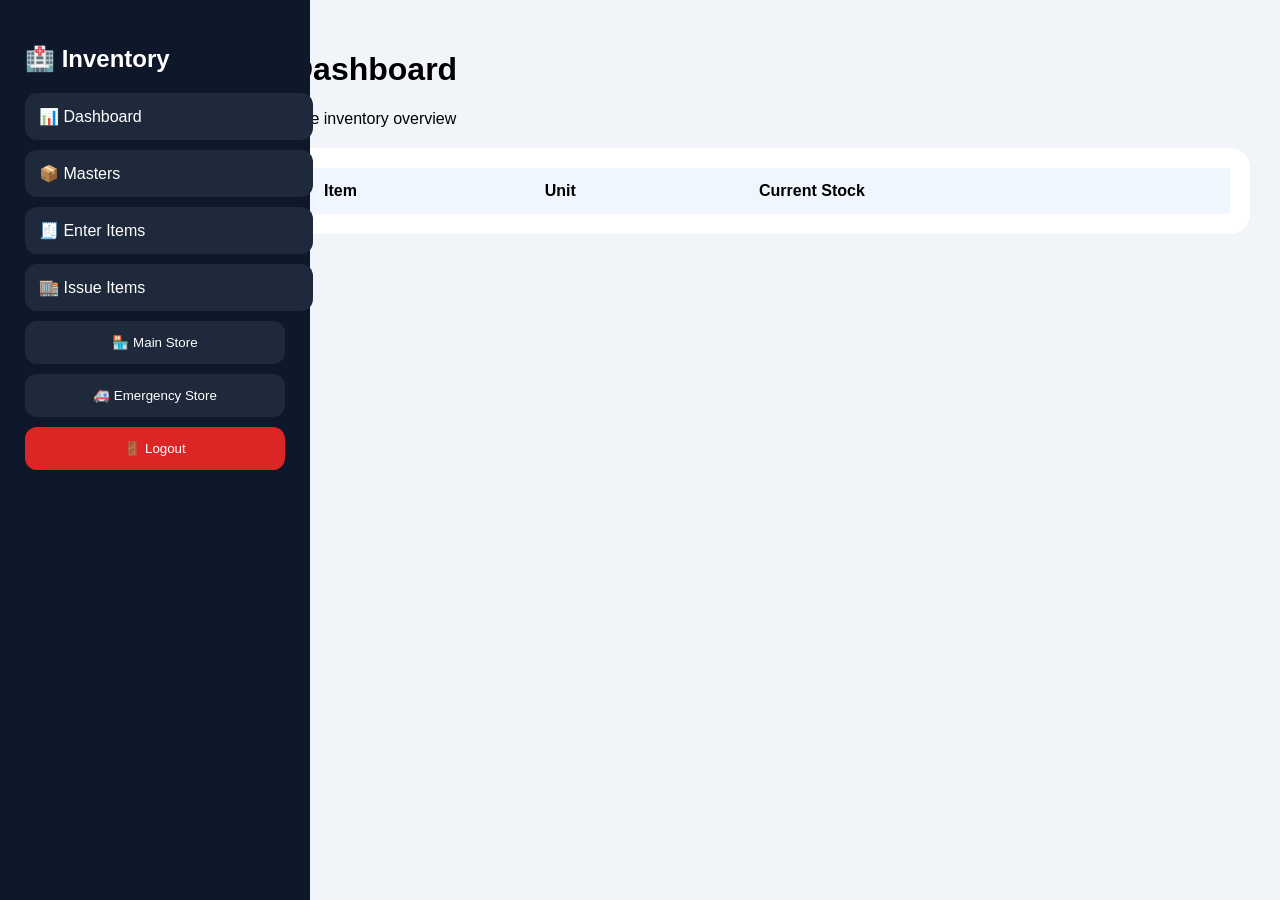
==== dashboard.html @ 4e71d2ea "Add files via upload" ====
<!DOCTYPE html>
<html>
<head>
<meta charset='UTF-8'>
<meta name='viewport' content='width=device-width,initial-scale=1.0'>
<title>Dashboard</title>
<link rel='stylesheet' href='css/style.css'>
</head>
<body>

<div class='sidebar'>
<h2>🏥 Inventory</h2>

<a href='dashboard.html'>📊 Dashboard</a>
<a href='masters.html'>📦 Masters</a>
<a href='enter-items.html'>🧾 Enter Items</a>
<a href='issue-items.html'>🏬 Issue Items</a>

<button onclick='selectStore(1)'>🏪 Main Store</button>
<button onclick='selectStore(2)'>🚑 Emergency Store</button>

<button class='logout-btn' onclick='logout()'>🚪 Logout</button>
</div>

<div class='content'>

<div class='page-header'>
<h1>Dashboard</h1>
<p>Live inventory overview</p>
</div>

<div class='table-container'>
<table>
<thead>
<tr>
<th>Item</th>
<th>Unit</th>
<th>Current Stock</th>
</tr>
</thead>
<tbody id='dashboardInventory'></tbody>
</table>
</div>

</div>

<script src='js/api.js'></script>
<script src='js/store.js'></script>
<script src='js/auth.js'></script>
<script src='js/dashboard.js'></script>

</body>
</html>
---- css/style.css ----
body{margin:0;font-family:Arial;background:#f1f5f9} .sidebar{width:260px;height:100vh;background:#0f172a;position:fixed;padding:25px;color:#fff} .sidebar a,.sidebar button{display:block;width:100%;padding:14px;margin-bottom:10px;border:none;border-radius:12px;background:#1e293b;color:#fff;text-decoration:none;cursor:pointer} .logout-btn{background:#dc2626!important} .content{margin-left:260px;padding:30px} .login-body{min-height:100vh;display:flex;justify-content:center;align-items:center;background:linear-gradient(135deg,#2563eb,#1e40af)} .login-card{background:#fff;padding:40px;border-radius:20px;width:350px} .login-card input,input,select{width:100%;padding:14px;border:1px solid #ddd;border-radius:12px;margin-top:10px;box-sizing:border-box} .login-card button,.primary-btn{padding:14px 20px;background:#2563eb;color:#fff;border:none;border-radius:12px;cursor:pointer} .table-container,.form-box{background:#fff;padding:20px;border-radius:20px;margin-top:20px} table{width:100%;border-collapse:collapse} table th{background:#eff6ff;padding:14px;text-align:left} table td{padding:14px;border-top:1px solid #eee}
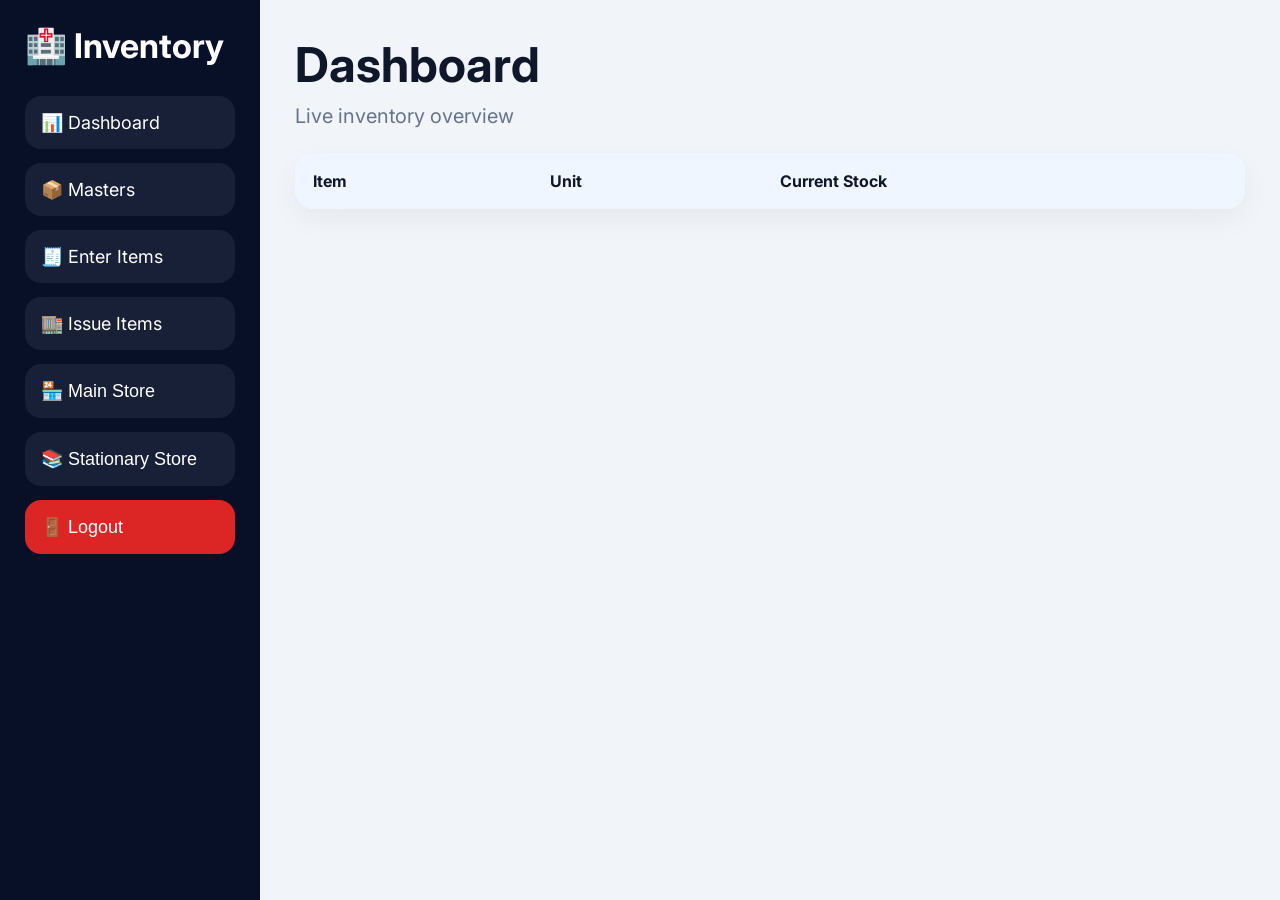
==== commit dc725ce7: "Update dashboard.html" ====
--- a/dashboard.html
+++ b/dashboard.html
@@ -17,7 +17,7 @@
 <a href='issue-items.html'>🏬 Issue Items</a>
 
 <button onclick='selectStore(1)'>🏪 Main Store</button>
-<button onclick='selectStore(2)'>🚑 Emergency Store</button>
+<button onclick='selectStore(2)'>📚 Stationary Store</button>
 
 <button class='logout-btn' onclick='logout()'>🚪 Logout</button>
 </div>
@@ -50,4 +50,4 @@
 <script src='js/dashboard.js'></script>
 
 </body>
-</html>+</html>
--- a/css/style.css
+++ b/css/style.css
@@ -1 +1,246 @@
-body{margin:0;font-family:Arial;background:#f1f5f9} .sidebar{width:260px;height:100vh;background:#0f172a;position:fixed;padding:25px;color:#fff} .sidebar a,.sidebar button{display:block;width:100%;padding:14px;margin-bottom:10px;border:none;border-radius:12px;background:#1e293b;color:#fff;text-decoration:none;cursor:pointer} .logout-btn{background:#dc2626!important} .content{margin-left:260px;padding:30px} .login-body{min-height:100vh;display:flex;justify-content:center;align-items:center;background:linear-gradient(135deg,#2563eb,#1e40af)} .login-card{background:#fff;padding:40px;border-radius:20px;width:350px} .login-card input,input,select{width:100%;padding:14px;border:1px solid #ddd;border-radius:12px;margin-top:10px;box-sizing:border-box} .login-card button,.primary-btn{padding:14px 20px;background:#2563eb;color:#fff;border:none;border-radius:12px;cursor:pointer} .table-container,.form-box{background:#fff;padding:20px;border-radius:20px;margin-top:20px} table{width:100%;border-collapse:collapse} table th{background:#eff6ff;padding:14px;text-align:left} table td{padding:14px;border-top:1px solid #eee}+@import url('https://fonts.googleapis.com/css2?family=Inter:wght@400;500;600;700&display=swap');
+
+*{
+  margin:0;
+  padding:0;
+  box-sizing:border-box;
+}
+
+:root{
+  --sidebar:#081028;
+  --sidebar-hover:#172036;
+  --primary:#2563eb;
+  --bg:#f1f5f9;
+  --card:#ffffff;
+  --text:#0f172a;
+  --border:#e2e8f0;
+}
+
+body{
+  font-family:'Inter',sans-serif;
+  background:var(--bg);
+  color:var(--text);
+}
+
+/* LOGIN */
+
+.login-body{
+  min-height:100vh;
+  display:flex;
+  justify-content:center;
+  align-items:center;
+  background:linear-gradient(135deg,#2563eb,#1d4ed8);
+}
+
+.login-card{
+  width:380px;
+  background:white;
+  padding:40px;
+  border-radius:24px;
+  box-shadow:0 20px 50px rgba(0,0,0,0.2);
+}
+
+.login-card h1{
+  text-align:center;
+  margin-bottom:30px;
+}
+
+.login-card input{
+  width:100%;
+  padding:14px;
+  border-radius:14px;
+  border:1px solid #ddd;
+  margin-bottom:15px;
+  font-size:15px;
+}
+
+.login-card button{
+  width:100%;
+  padding:14px;
+  border:none;
+  border-radius:14px;
+  background:var(--primary);
+  color:white;
+  font-size:15px;
+  cursor:pointer;
+}
+
+/* SIDEBAR */
+
+.sidebar{
+  width:260px;
+  height:100vh;
+  position:fixed;
+  left:0;
+  top:0;
+  background:var(--sidebar);
+  padding:25px;
+  overflow-y:auto;
+}
+
+.sidebar h2{
+  color:white;
+  margin-bottom:30px;
+  font-size:34px;
+}
+
+.sidebar a,
+.sidebar button{
+  width:100%;
+  display:flex;
+  align-items:center;
+  gap:12px;
+  padding:16px;
+  margin-bottom:14px;
+  border:none;
+  border-radius:16px;
+  background:#172036;
+  color:white;
+  text-decoration:none;
+  font-size:18px;
+  cursor:pointer;
+  transition:0.3s;
+}
+
+.sidebar a:hover,
+.sidebar button:hover{
+  background:#24304d;
+  transform:translateX(3px);
+}
+
+.logout-btn{
+  background:#dc2626 !important;
+}
+
+/* CONTENT */
+
+.content{
+  margin-left:260px;
+  width:calc(100% - 260px);
+  min-height:100vh;
+  padding:35px;
+}
+
+/* HEADERS */
+
+.page-header{
+  margin-bottom:25px;
+}
+
+.page-header h1{
+  font-size:48px;
+  margin-bottom:10px;
+}
+
+.page-header p{
+  font-size:20px;
+  color:#64748b;
+}
+
+/* CARDS */
+
+.cards{
+  display:grid;
+  grid-template-columns:repeat(auto-fit,minmax(220px,1fr));
+  gap:20px;
+  margin-bottom:30px;
+}
+
+.card{
+  background:white;
+  padding:25px;
+  border-radius:20px;
+  box-shadow:0 10px 30px rgba(0,0,0,0.05);
+}
+
+/* FORM */
+
+.form-box{
+  background:white;
+  padding:25px;
+  border-radius:20px;
+  box-shadow:0 10px 30px rgba(0,0,0,0.05);
+}
+
+.form-grid{
+  display:grid;
+  grid-template-columns:repeat(auto-fit,minmax(250px,1fr));
+  gap:15px;
+}
+
+input,
+select{
+  width:100%;
+  padding:14px;
+  border-radius:14px;
+  border:1px solid var(--border);
+  font-size:15px;
+}
+
+/* BUTTONS */
+
+.primary-btn{
+  background:var(--primary);
+  color:white;
+  border:none;
+  padding:14px 24px;
+  border-radius:14px;
+  cursor:pointer;
+  font-size:15px;
+  transition:0.3s;
+}
+
+.primary-btn:hover{
+  opacity:0.9;
+}
+
+/* TABLE */
+
+.table-container{
+  width:100%;
+  margin-top:25px;
+  background:white;
+  border-radius:20px;
+  overflow:auto;
+  box-shadow:0 10px 30px rgba(0,0,0,0.05);
+}
+
+table{
+  width:100%;
+  border-collapse:collapse;
+  min-width:700px;
+}
+
+table th{
+  background:#eff6ff;
+  padding:18px;
+  text-align:left;
+  font-size:16px;
+}
+
+table td{
+  padding:18px;
+  border-top:1px solid #eee;
+  font-size:15px;
+}
+
+/* MOBILE */
+
+@media(max-width:900px){
+
+  .sidebar{
+    width:100%;
+    height:auto;
+    position:relative;
+  }
+
+  .content{
+    margin-left:0;
+    width:100%;
+    padding:20px;
+  }
+
+  .page-header h1{
+    font-size:34px;
+  }
+}
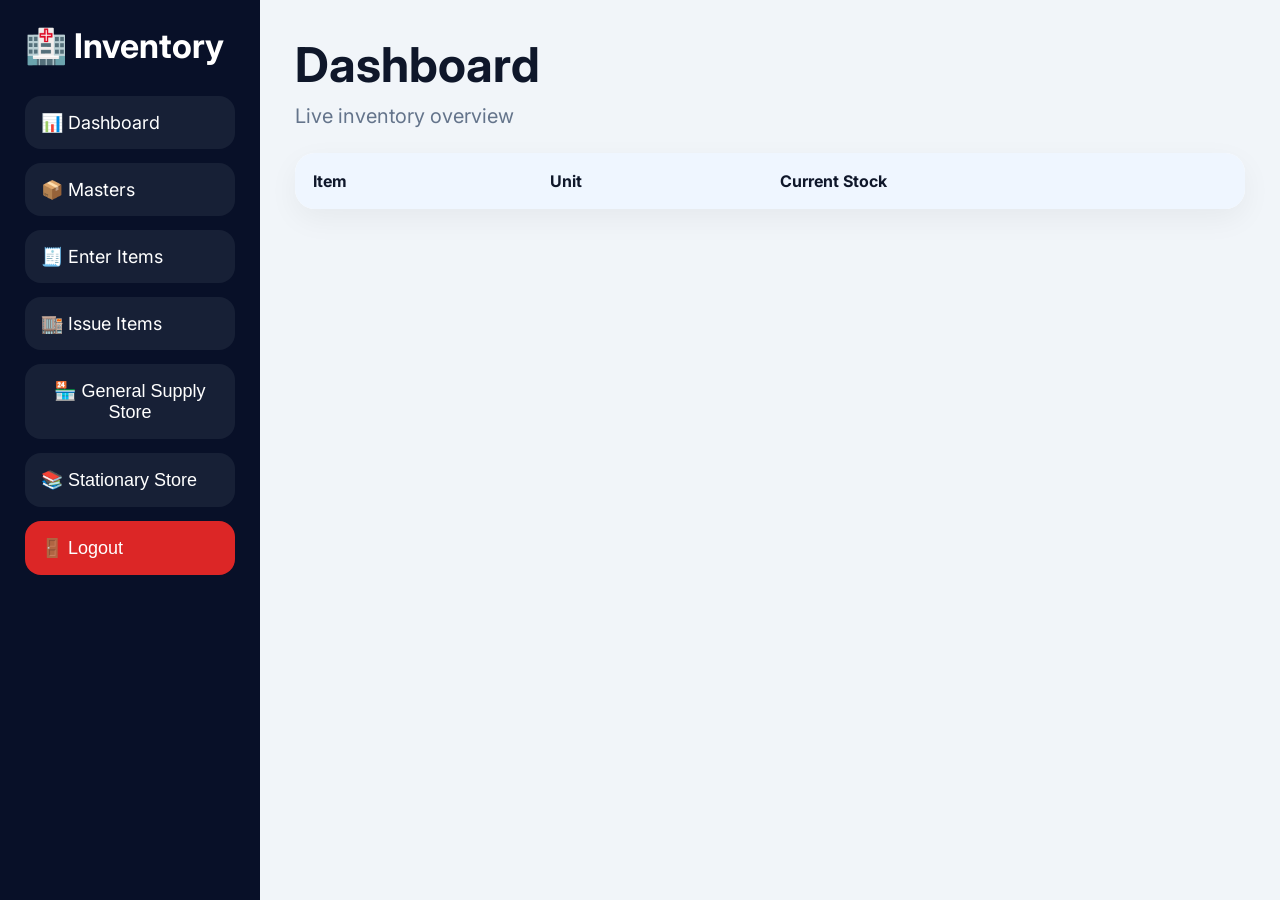
==== commit c034f942: "Update dashboard.html" ====
--- a/dashboard.html
+++ b/dashboard.html
@@ -16,7 +16,7 @@
 <a href='enter-items.html'>🧾 Enter Items</a>
 <a href='issue-items.html'>🏬 Issue Items</a>
 
-<button onclick='selectStore(1)'>🏪 Main Store</button>
+<button onclick='selectStore(1)'>🏪 General Supply Store</button>
 <button onclick='selectStore(2)'>📚 Stationary Store</button>
 
 <button class='logout-btn' onclick='logout()'>🚪 Logout</button>
